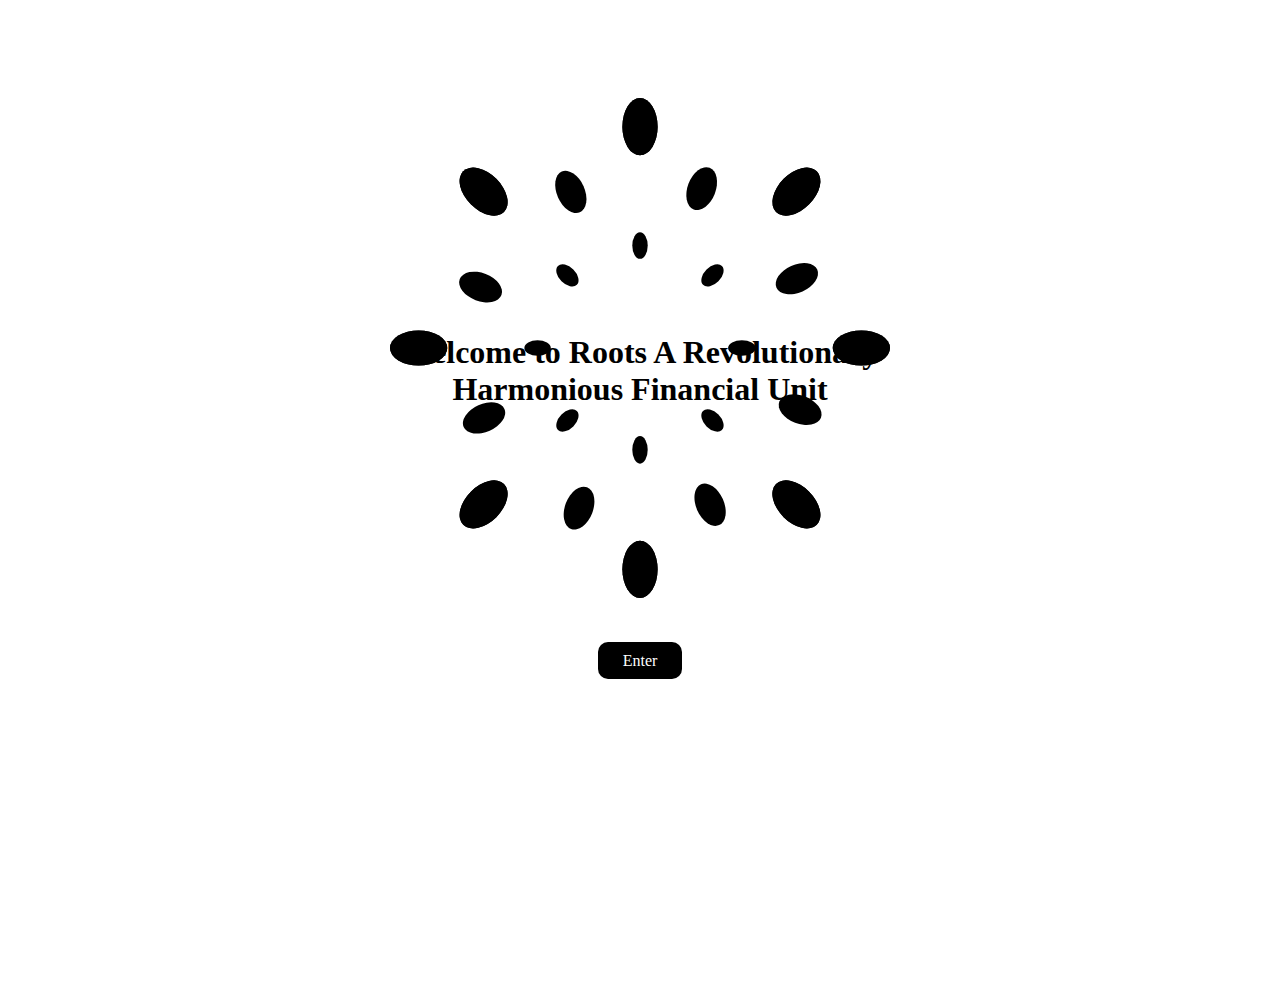
==== index.html @ 4339257a "first commit2" ====
<!DOCTYPE html>
<html lang="en">
<head>
  <meta charset="UTF-8">
  <meta http-equiv="X-UA-Compatible" content="IE=edge">
  <meta name="viewport" content="width=device-width, initial-scale=1.0">
  <title>Socialprotocol</title>
  <link rel="stylesheet" href="css/main.css">
</head>
<body>
  <div class="logo">
    <img src="/img/logo/rootslogo.svg" alt="logo" width="500" height="500" />
    <h1>Welcome to Roots A Revolutionary Harmonious Financial Unit</h1>
  </div>
  <div class="button">
    <a href="./welcome.html" class="btn btn--black btn--radius">Enter</a>
  </div>
  <script src="js/main.js"></script>
</body>
</html>
---- css/main.css ----
/* global */
@charset "UTF-8";

html {
  height: 100%;
}

body{ 
  padding-top: 90px; 
  text-align: center;
  font-family: 'kaelia';
  height: 100%;
}

.logo {
  position: relative;
  }

.logo h1{
  position: absolute;
  left: 50%;
  top: 50%;
  transform: translate(-50%,-50%);
  }

.logo img {
  width: 100%;
  }

.button {
  margin-top: 50px;
}

.btn--black,
a.btn--black {
  color: #fff;
  background-color: black;
  max-width: 220px;
  padding: 10px 25px;
  text-decoration: none;
}
.btn--black:hover,
a.btn--black:hover {
  color: #fff;
  background: #444444;
}

a.btn--radius {
    border-radius: 10px;
}


/* contact page */
.contact {
margin-bottom: 50px;
}
.cp_iptxt {
	position: relative;
	margin: 100px 30%;
}
.cp_iptxt input[type='text'] {
	font: 15px/24px kaelia;
	box-sizing: border-box;
	width: 100%;
	padding: 0.3em;
	transition: 0.3s;
	letter-spacing: 1px;
	color: #aaaaaa;
	border: 1px solid #1b2538;
	border-radius: 4px;
  display: flex;
  margin: 10px;
}
.ef input[type='text']:focus {
	border: 1px solid #da3c41;
	outline: none;
	box-shadow: 0 0 5px 1px rgba(218,60,65, .5);
}
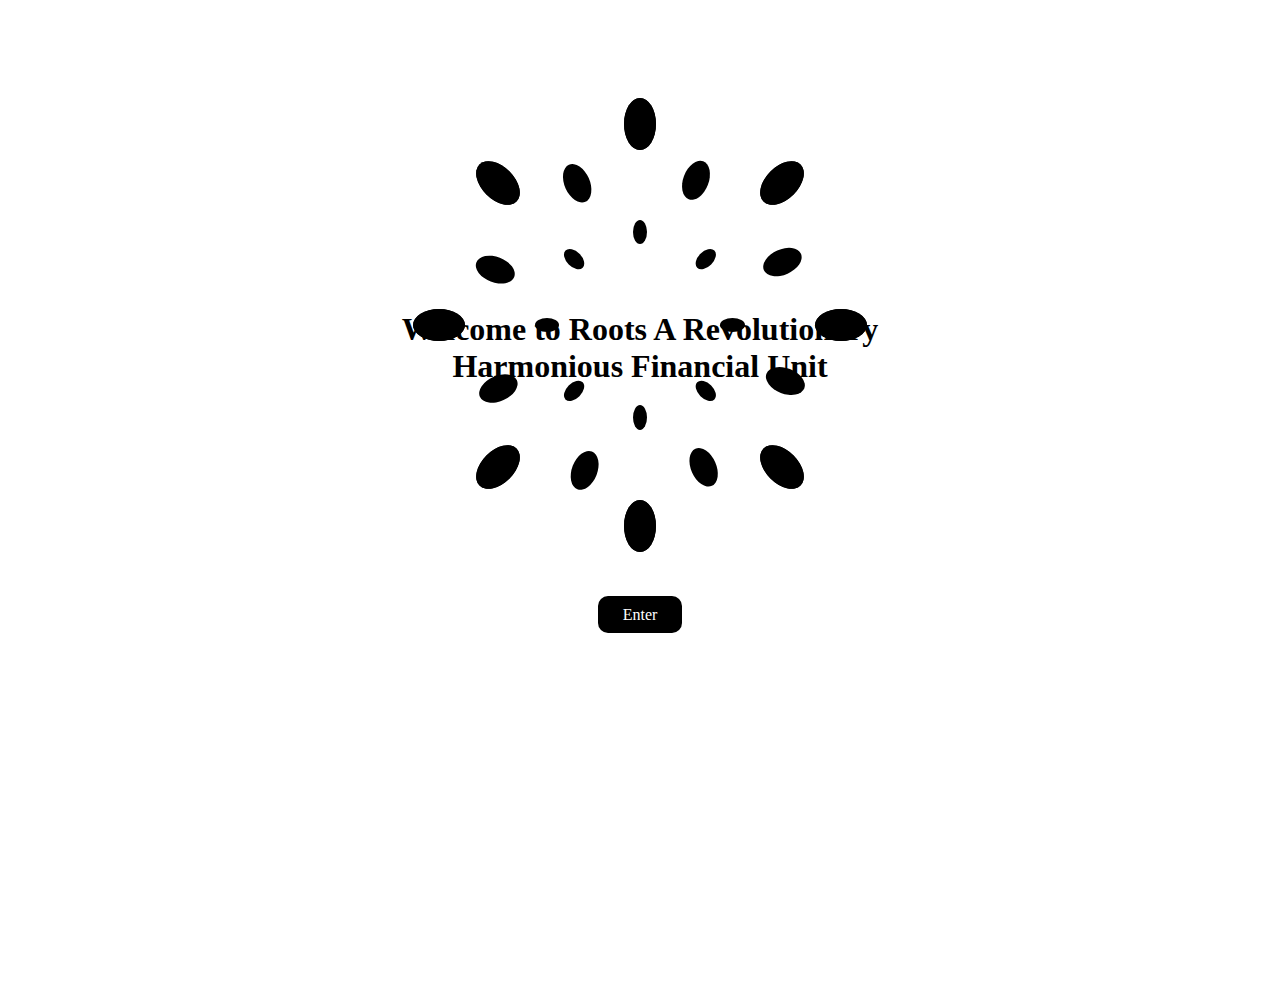
==== commit 6b6b91dc: "implement main.js and logo animation in main.css" ====
--- a/index.html
+++ b/index.html
@@ -9,12 +9,59 @@
 </head>
 <body>
   <div class="logo">
-    <img src="/img/logo/rootslogo.svg" alt="logo" width="500" height="500" />
     <h1>Welcome to Roots A Revolutionary Harmonious Financial Unit</h1>
+    <svg xmlns="http://www.w3.org/2000/svg" width="454" height="454" viewBox="0 0 454 454">
+      <g id="Group_14" data-name="Group 14" transform="translate(-153 -153)">
+
+        <!-- external_circle -->
+        <g id="external_circle" data-name="external_circle">
+          <ellipse id="Ellipse_1" data-name="Ellipse 1" cx="16" cy="26" rx="16" ry="26" transform="translate(364 153)"/>
+          <ellipse id="Ellipse_2" data-name="Ellipse 2" cx="16" cy="26" rx="16" ry="26" transform="translate(364 153)"/>
+          <ellipse id="Ellipse_3" data-name="Ellipse 3" cx="16" cy="26" rx="16" ry="26" transform="translate(364 555)"/>
+          <ellipse id="Ellipse_4" data-name="Ellipse 4" cx="16" cy="26" rx="16" ry="26" transform="translate(607 364) rotate(90)"/>
+          <ellipse id="Ellipse_5" data-name="Ellipse 5" cx="16" cy="26" rx="16" ry="26" transform="translate(205 364) rotate(90)"/>
+          <ellipse id="Ellipse_6" data-name="Ellipse 6" cx="16.354" cy="26.167" rx="16.354" ry="26.167" transform="translate(552.078 528.949) rotate(135)"/>
+          <ellipse id="Ellipse_7" data-name="Ellipse 7" cx="16.354" cy="26.167" rx="16.354" ry="26.167" transform="translate(268.057 244.928) rotate(135)"/>
+          <ellipse id="Ellipse_8" data-name="Ellipse 8" cx="16.354" cy="26.167" rx="16.354" ry="26.167" transform="translate(528.949 207.922) rotate(45)"/>
+          <ellipse id="Ellipse_9" data-name="Ellipse 9" cx="16.354" cy="26.167" rx="16.354" ry="26.167" transform="translate(244.928 491.943) rotate(45)"/>
+          <ellipse id="Ellipse_10" data-name="Ellipse 10" cx="16" cy="26" rx="16" ry="26" transform="translate(364 555)"/>
+          <ellipse id="Ellipse_11" data-name="Ellipse 11" cx="16" cy="26" rx="16" ry="26" transform="translate(607 364) rotate(90)"/>
+          <ellipse id="Ellipse_12" data-name="Ellipse 12" cx="16" cy="26" rx="16" ry="26" transform="translate(205 364) rotate(90)"/>
+          <ellipse id="Ellipse_13" data-name="Ellipse 13" cx="16.354" cy="26.167" rx="16.354" ry="26.167" transform="translate(552.078 528.949) rotate(135)"/>
+          <ellipse id="Ellipse_14" data-name="Ellipse 14" cx="16.354" cy="26.167" rx="16.354" ry="26.167" transform="translate(268.057 244.928) rotate(135)"/>
+          <ellipse id="Ellipse_15" data-name="Ellipse 15" cx="16.354" cy="26.167" rx="16.354" ry="26.167" transform="translate(528.949 207.922) rotate(45)"/>
+          <ellipse id="Ellipse_16" data-name="Ellipse 16" cx="16.354" cy="26.167" rx="16.354" ry="26.167" transform="translate(244.929 491.943) rotate(45)"/>
+        </g>
+
+        <!-- center_circle -->
+        <g id="center_circle" data-name="center_circle">
+          <ellipse id="Ellipse_17" data-name="Ellipse 17" cx="12.756" cy="20.28" rx="12.756" ry="20.28" transform="translate(431.364 211.775) rotate(21)"/>
+          <ellipse id="Ellipse_18" data-name="Ellipse 18" cx="12.756" cy="20.28" rx="12.756" ry="20.28" transform="translate(320.007 501.871) rotate(21)"/>
+          <ellipse id="Ellipse_19" data-name="Ellipse 19" cx="12.756" cy="20.28" rx="12.756" ry="20.28" transform="translate(548.879 431.364) rotate(111)"/>
+          <ellipse id="Ellipse_20" data-name="Ellipse 20" cx="12.756" cy="20.28" rx="12.756" ry="20.28" transform="translate(258.783 320.007) rotate(111)"/>
+          <ellipse id="Ellipse_21" data-name="Ellipse 21" cx="12.66" cy="20.255" rx="12.66" ry="20.255" transform="matrix(-0.914, 0.407, -0.407, -0.914, 463.452, 535.663)"/>
+          <ellipse id="Ellipse_22" data-name="Ellipse 22" cx="12.66" cy="20.255" rx="12.66" ry="20.255" transform="matrix(-0.914, 0.407, -0.407, -0.914, 336.989, 251.622)"/>
+          <ellipse id="Ellipse_23" data-name="Ellipse 23" cx="12.66" cy="20.255" rx="12.66" ry="20.255" transform="matrix(0.407, 0.914, -0.914, 0.407, 535.792, 297.252)"/>
+          <ellipse id="Ellipse_24" data-name="Ellipse 24" cx="12.66" cy="20.255" rx="12.66" ry="20.255" transform="matrix(0.407, 0.914, -0.914, 0.407, 251.752, 423.715)"/>
+        </g>
+
+        <!-- inner_circle -->
+        <g id="inner_circle" data-name="inner_circle">
+          <ellipse id="Ellipse_25" data-name="Ellipse 25" cx="7" cy="12" rx="7" ry="12" transform="translate(373 275)"/>
+          <ellipse id="Ellipse_26" data-name="Ellipse 26" cx="7" cy="12.5" rx="7" ry="12.5" transform="translate(373 460)"/>
+          <ellipse id="Ellipse_27" data-name="Ellipse 27" cx="7" cy="12.5" rx="7" ry="12.5" transform="translate(485 373) rotate(90)"/>
+          <ellipse id="Ellipse_28" data-name="Ellipse 28" cx="7" cy="12" rx="7" ry="12" transform="translate(299 373) rotate(90)"/>
+          <ellipse id="Ellipse_29" data-name="Ellipse 29" cx="7.584" cy="12.135" rx="7.584" ry="12.135" transform="translate(459.747 449.022) rotate(135)"/>
+          <ellipse id="Ellipse_30" data-name="Ellipse 30" cx="7.584" cy="12.135" rx="7.584" ry="12.135" transform="translate(328.034 317.309) rotate(135)"/>
+          <ellipse id="Ellipse_31" data-name="Ellipse 31" cx="7.584" cy="12.135" rx="7.584" ry="12.135" transform="translate(449.022 300.147) rotate(45)"/>
+          <ellipse id="Ellipse_32" data-name="Ellipse 32" cx="7.584" cy="12.135" rx="7.584" ry="12.135" transform="translate(317.309 431.86) rotate(45)"/>
+        </g>
+      </g>
+    </svg>
   </div>
   <div class="button">
     <a href="./welcome.html" class="btn btn--black btn--radius">Enter</a>
   </div>
   <script src="js/main.js"></script>
 </body>
-</html>+</html>
--- a/css/main.css
+++ b/css/main.css
@@ -50,6 +50,10 @@
     border-radius: 10px;
 }
 
+.btn--radius {
+  border-radius: 10px;
+  font-family: 'kaelia';
+}
 
 /* contact page */
 .contact {
@@ -77,3 +81,51 @@
 	outline: none;
 	box-shadow: 0 0 5px 1px rgba(218,60,65, .5);
 }
+
+
+/* external_circle_rotation */
+#external_circle {
+  animation: 10s linear infinite clockwise;
+/* 50％は中央、そしてsvgがtransform="translate(-153 -153)"となっているので下記のように描くことにより座標を中央にできる */
+  transform-origin: calc(50% + 153px) calc(50% + 153px);
+}
+
+@keyframes clockwise {
+  0%{transform: rotate(0);}
+  100%{transform: rotate(360deg);}
+
+}
+
+/* center_circle_rotation */
+#center_circle {
+  animation: 13s linear infinite  counterclockwise;
+/* 50％は中央、そしてsvgがtransform="translate(-153 -153)"となっているので下記のように描くことにより座標を中央にできる */
+  transform-origin: calc(50% + 153px) calc(50% + 153px);
+}
+
+@keyframes counterclockwise {
+  0%{transform: rotate(360deg);}
+  100%{transform: rotate(0);}
+
+}
+
+/* inner_circle_rotation */
+#inner_circle {
+  animation: 16s linear infinite  clockwise;
+/* 50％は中央、そしてsvgがtransform="translate(-153 -153)"となっているので下記のように描くことにより座標を中央にできる */
+  transform-origin: calc(50% + 153px) calc(50% + 153px);
+}
+
+@keyframes clockwise {
+  0%{transform: rotate(0);}
+  100%{transform: rotate(360deg);}
+
+}
+
+/* coinflip_effect for JS */
+@keyframes coinflip {
+  0%{transform: rotateX(0);}
+  100%{transform: rotateX(360deg);}
+}
+
+  